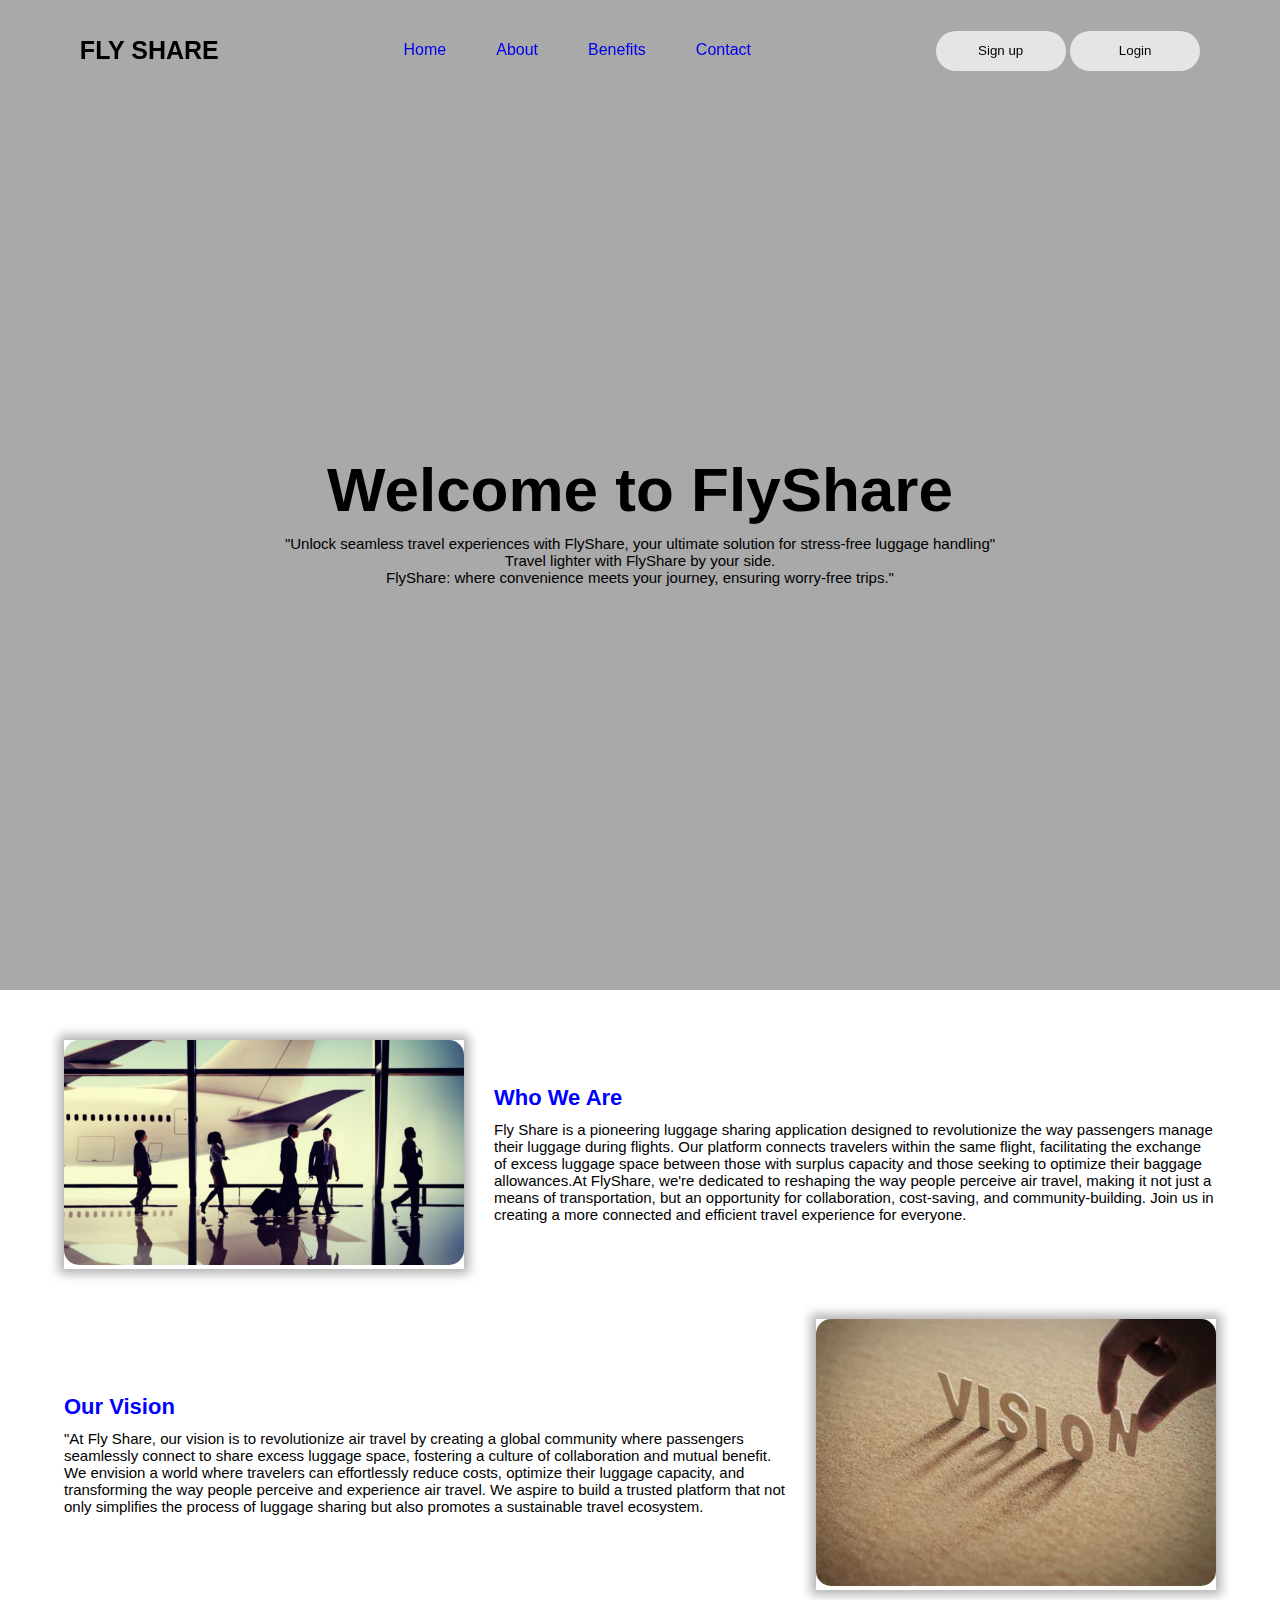
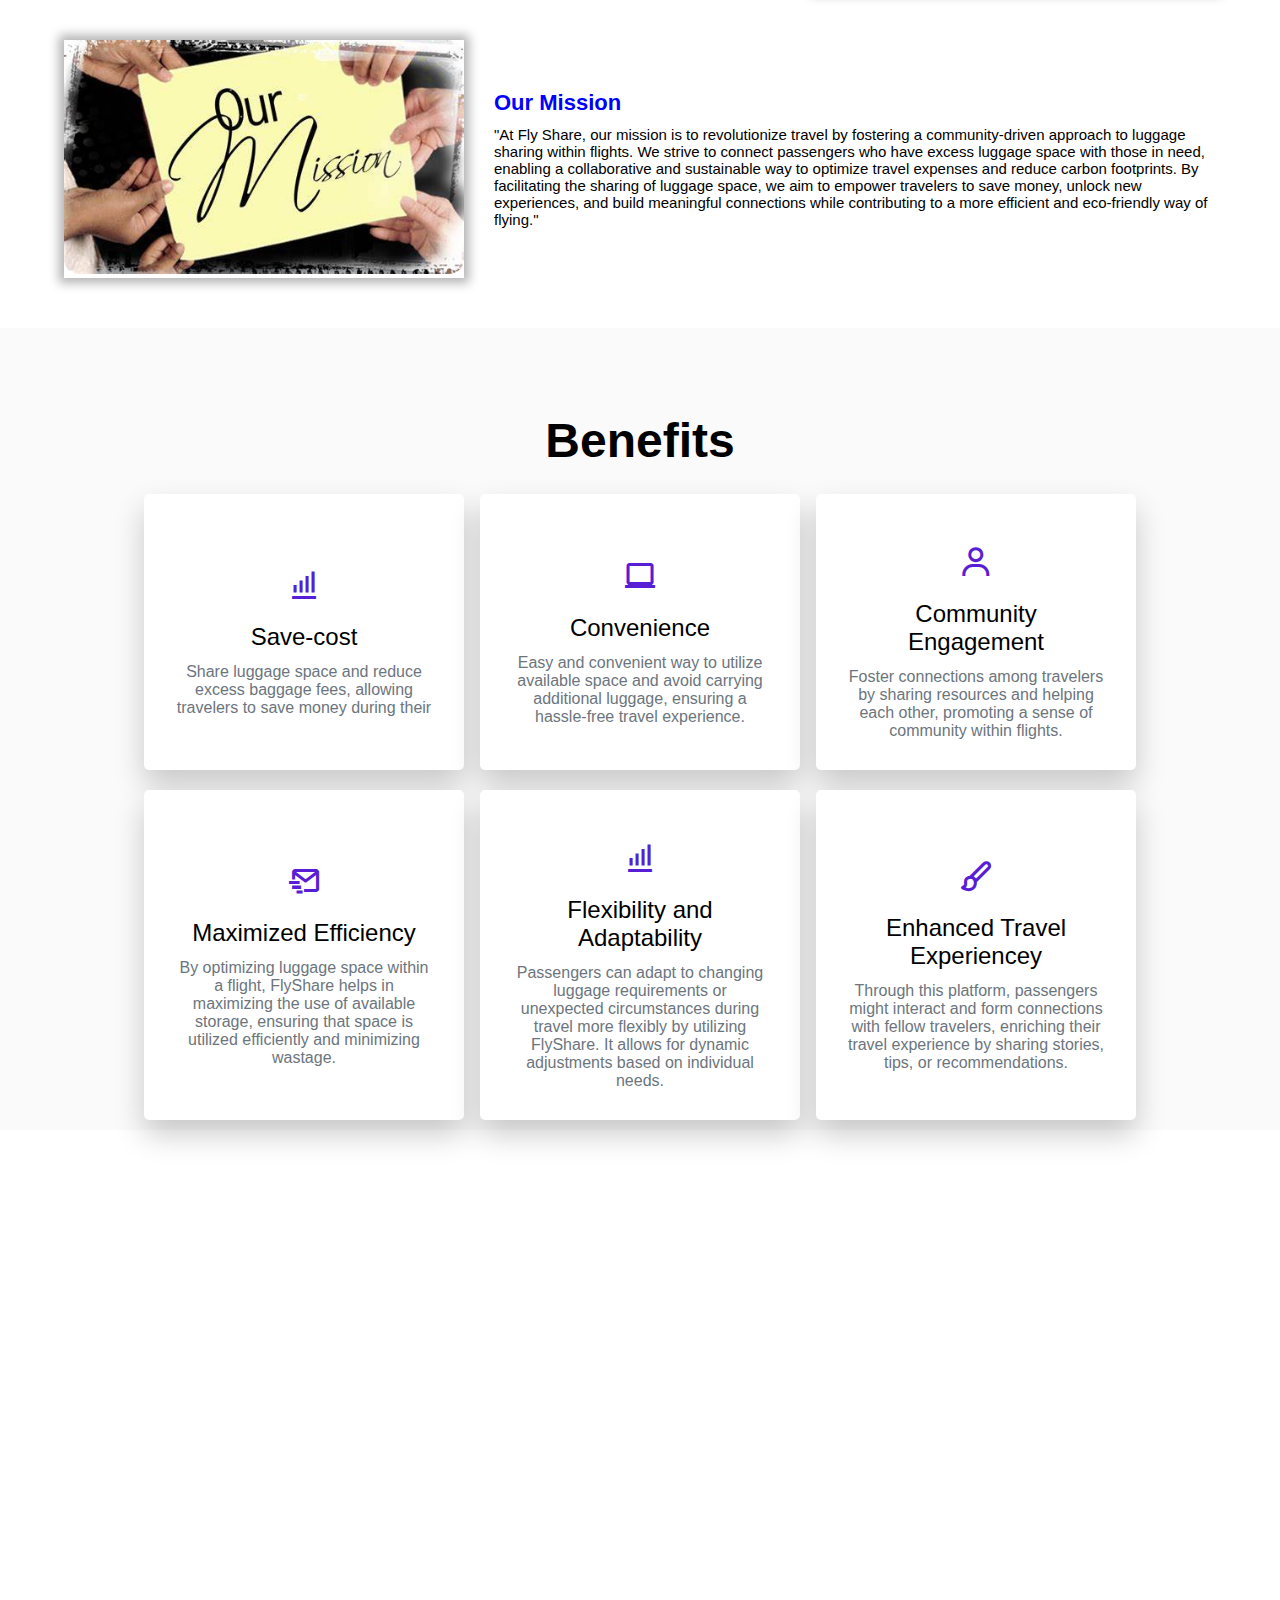
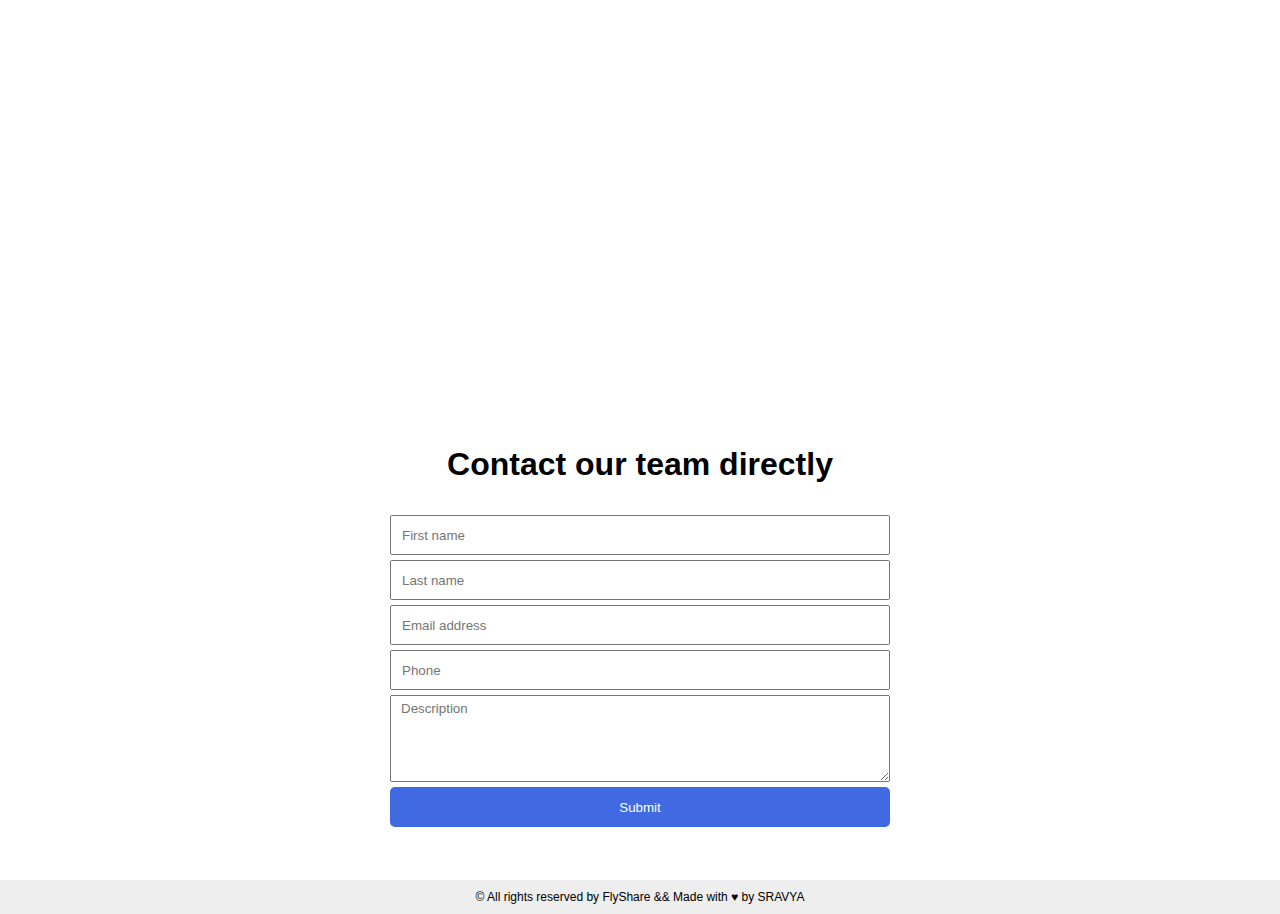
==== index.html @ e92b91eb "second commit" ====
<!DOCTYPE html>
<html lang="en">

<head>
  <meta charset="UTF-8">
  <meta http-equiv="X-UA-Compatible" content="IE=edge">
  <meta name="viewport" content="width=device-width, initial-scale=1.0">
  <link href='https://unpkg.com/boxicons@2.1.4/css/boxicons.min.css' rel='stylesheet'>
  <link rel="stylesheet" href="index.css">
  <title>FlyShare | Login & Registration</title>
</head>

<body>
  <button class="go-top-btn">
    <img src="images/scroll.png" alt="arrow up">
</button>
  <div class="wrapper">
    <nav class="nav">
      <div class="nav-logo">
        <p>FLY SHARE </p>
      </div>
      <div class="nav-menu" id="navMenu">
        <ul>
          <li><a href="#" class="link">Home</a></li>
          <li><a href="#" class="link">About</a></li>
          <li><a href="#" class="link">Benefits</a></li>
          <li><a href="#" class="link">Contact</a></li>
        </ul>
      </div>
      <div class="nav-button">
        <button class="btn white-btn"  onclick="window.location.href='signup.html'">Sign up</button>
        <button class="btn white-btn"  onclick="window.location.href='login.html'">Login</button>
     
      </div>
      <div class="nav-menu-btn">
        <i class="bx bx-menu" onclick="myMenuFunction()"></i>
      </div>
    </nav>
    <div class="text-box">
      <h1>Welcome to FlyShare</h1>
      <p> "Unlock seamless travel experiences with FlyShare, your ultimate solution for stress-free
        luggage
        handling"<br>
        Travel lighter with FlyShare by your side.<br>FlyShare: where convenience meets your journey,
        ensuring worry-free trips."</p>
    </div>
  </div>
  <div class="mvv-container">
    <div class="mvv-block">
      <div class="image">
        <img src="images/share.png" alt="">
      </div>
      <div class="content">
        <h1>Who We Are</h1>
        <p>Fly Share is a pioneering luggage sharing application designed to revolutionize the way
          passengers manage their luggage during flights. Our platform connects travelers within the
          same flight, facilitating the exchange of excess luggage space between those with surplus
          capacity and those seeking to optimize their baggage allowances.At FlyShare, we're dedicated to
          reshaping the
          way people perceive air travel, making it not just a means of transportation, but an opportunity for
          collaboration, cost-saving, and community-building. Join us in creating a more connected and
          efficient travel
          experience for everyone.</p>
      </div>

    </div>
    <div class="mvv-block">
      <div class="image">
        <img src="images/vision.png" alt="">
      </div>
      <div class="content">
        <h1> Our Vision</h1>
        <p>"At Fly Share, our vision is to revolutionize air travel by creating a global community where
          passengers
          seamlessly connect to share excess luggage space, fostering a culture of collaboration and mutual
          benefit.
          We envision a world where travelers can effortlessly reduce costs, optimize their luggage capacity,
          and
          transforming the way people perceive and experience air travel.

          We aspire to build a trusted platform that not only simplifies the process of luggage sharing but
          also
          promotes a sustainable travel ecosystem. </p>
      </div>

    </div>
    <div class="mvv-block">
      <div class="image">
        <img src="images/mission.png" alt="">
      </div>
      <div class="content">
        <h1> Our Mission</h1>
        <p>"At Fly Share, our mission is to revolutionize travel by fostering a community-driven approach to
          luggage
          sharing within flights. We strive to connect passengers who have excess luggage space with those in
          need,
          enabling a collaborative and sustainable way to optimize travel expenses and reduce carbon
          footprints. By
          facilitating the sharing of luggage space, we aim to empower travelers to save money, unlock new
          experiences,
          and build meaningful connections while contributing to a more efficient and eco-friendly way of
          flying."
        </p>
      </div>
    </div>
  </div>

  <div class="wrapper1">


    <h1>Benefits</h1>
    <!-- <p>Bag Buddy promotes a sense of collaboration among travelers,<br> encouraging a more sustainable and efficient use of luggage space </p> -->
    <div class="content-box">
      <div class="card">
        <i class="bx bx-bar-chart-alt bx-md"></i>
        <h2>Save-cost</h2>
        <p>Share luggage space and reduce excess baggage fees, allowing travelers to save money during their
        </p>

      </div>
      <div class="card">
        <i class="bx bx-laptop bx-md"></i>
        <h2> Convenience</h2>
        <p>Easy and convenient way to utilize available space and avoid carrying additional luggage,
          ensuring a hassle-free travel experience.</p>

      </div>
      <div class="card">
        <i class='bx bx-user bx-md'></i>

        <h2>Community Engagement</h2>
        <p>Foster connections among travelers by sharing resources and helping each other, promoting a sense
          of community within flights.</p>

      </div>
      <div class="card">
        <i class="bx bx-mail-send bx-md"></i>
        <h2>Maximized Efficiency</h2>
        <p> By optimizing luggage space within a flight, FlyShare helps in maximizing the use of available
          storage, ensuring that space is utilized efficiently and minimizing wastage.</p>

      </div>
      <div class="card">
        <i class="bx bx-bar-chart-alt bx-md"></i>
        <h2> Flexibility and Adaptability</h2>
        <p> Passengers can adapt to changing luggage requirements or unexpected circumstances during travel
          more flexibly by utilizing FlyShare. It allows for dynamic adjustments based on individual
          needs. </p>

      </div>
      <div class="card">
        <i class="bx bx-paint bx-md"></i>
        <h2>Enhanced Travel Experiencey</h2>
        <p> Through this platform, passengers might interact and form connections with fellow travelers,
          enriching their travel experience by sharing stories, tips, or recommendations.</p>

      </div>
    </div>
  </div>
  <section class="contact-main">
    <!-- <div class="contact-main-text">
      <h1>Our teams are here to help</h1>
      <p>
        Get in touch and let us know how we can help. We’ll help you combine
        the flexibility of the modern web with the control and compliance your
        business needs.
      </p>
      <a href="#contact">Need help?</a>
    </div> -->
  </section>

  <section class="contact-form" id="contact">
    <h1>Contact our team directly</h1>
    <form action="https://formsubmit.co/3c8b0efbdd8eccc2a6cbbbf3edbfd0a6 " method="POST">
      <input type="text" name="fname" placeholder="First name" required />
      <input type="text" name="lname" placeholder="Last name" required />
      <input type="email" name="email" placeholder="Email address" required />
      <input type="text" name="phone" placeholder="Phone" required />

      <textarea name="query" id="" cols="30" rows="5" placeholder="Description"></textarea>

      <button type="submit">Submit</button>
    </form>
  </section>
  <div class="copyright">
    &copy; All rights reserved by FlyShare && Made with &hearts; by SRAVYA
  </div>

  <a href="#" class="to-top">
    <i class="fas fa-chevron-up"></i>
</a>
<script src="index.js"></script>



  <script>

    function myMenuFunction() {
      var i = document.getElementById("navMenu");
      // var j= document.getElementById("navButton");

      if (i.className === "nav-menu" ) {
        i.className += " responsive";
        // j.className += " responsive"
        
      } else {
        i.className = "nav-menu";
        // j.className = " nav-button"; 
      }
    }

  </script>

  <script>

    var a = document.getElementById("loginBtn");
    var b = document.getElementById("registerBtn");
    var x = document.getElementById("login");
    var y = document.getElementById("register");

    function login() {
      x.style.left = "4px";
      y.style.right = "-520px";
      a.className += " white-btn";
      b.className = "btn";
      x.style.opacity = 1;
      y.style.opacity = 0;
    }

    function register() {
      x.style.left = "-510px";
      y.style.right = "5px";
      a.className = "btn";
      b.className += " white-btn";
      x.style.opacity = 0;
      y.style.opacity = 1;
    }

  </script>

</body>

</html>
---- index.css ----
/* POPPINS FONT */
@import url('https://fonts.googleapis.com/css2?family=Poppins:wght@400;500;600;700&display=swap');

*{  
    margin: 0;
    padding: 0;
    box-sizing: border-box;
    font-family: 'Poppins', sans-serif;
}
body{
    background: url(back1.jpg);
    background-size: cover;
    background-repeat: no-repeat;
    background-attachment: fixed;
    /* overflow: hidden; */
}
.wrapper{
    display: flex;
    justify-content: center;
    align-items: center;
    min-height: 110vh;
    background: rgba(39, 39, 39, 0.4);
}
.nav{
    position: fixed;
    top: 0;
    display: flex;
    justify-content: space-around;
    width: 100%;
    height: 100px;
    line-height: 100px;
    /* background: linear-gradient(rgba(39,39,39, 0.6), transparent); */
    z-index: 100;
}
.nav-logo p{
    /* color: white; */
    font-size: 25px;
    font-weight: 600;
}
.nav-menu ul{
    display: flex;
}
.nav-menu ul li{
    list-style-type: none;
}
.nav-menu ul li .link{
    text-decoration: none;
    font-weight: 500;
    /* color: #fff; */
    padding-bottom: 15px;
    margin: 0 25px;
}
.link:hover, .active{
    border-bottom: 2px solid #fff;
}
.nav-button .btn{
    width: 130px;
    height: 40px;
    font-weight: 500;
    background: rgba(255, 255, 255, 0.4);
    border: none;
    border-radius: 30px;
    cursor: pointer;
    transition: .3s ease;
}
.btn:hover{
    background: rgba(255, 255, 255, 0.3);
}
#registerBtn{
    margin-left: 15px;
}
.btn.white-btn{
    background: rgba(255, 255, 255, 0.7);
}
.btn.btn.white-btn:hover{
    background: rgba(255, 255, 255, 0.5);
}
.nav-menu-btn{
    display: none;
}


.text-box{
  width: 90%;
  color : #fff;
  position : absolute;
  top: 60%;
  left: 50%;
  transform: translate(-50%,-50%);
  text-align: center;

}
.text-box h1{
  font-size: 62px;
  color: black;
  font-weight: 600px;
  transition: 0.5s;
}
.text-box h1:hover{
  -webkit-text-stroke: 2px black;
  color: transparent;
}
.text-box p{
  margin: 10px 0 40px;
  font-size: 15px;
  color: black;
}
@media only screen and (max-width: 786px){
    .nav-button{
        display: none;

        position: absolute;
        top: -800px;
        display: flex;
        justify-content: center;
        background: rgba(255, 255, 255, 0.2);
        width: 100%;
        height: 90vh;
        backdrop-filter: blur(20px);
        transition: .3s;
    }
    .nav-button.responsive{
      top: 100px;
  }
    .nav-menu.responsive{
        top: 100px;
    }
    .nav-menu{
        position: absolute;
        top: -800px;
        display: flex;
        justify-content: center;
        background: rgba(255, 255, 255, 0.2);
        width: 100%;
        height: 90vh;
        backdrop-filter: blur(20px);
        transition: .3s;
    }
    .nav-menu ul{
        flex-direction: column;
        text-align: center;
    }
    .nav-menu-btn{
        display: block;
    }
    .nav-menu-btn i{
        font-size: 25px;
        color: #fff;
        padding: 10px;
        background-color: black;
        /* background: rgba(255, 255, 255, 0.2); */
        border-radius: 50%;
        cursor: pointer;
        transition: .3s;
    }
    /* .nav-menu-btn i:hover{
        background: rgba(255, 255, 255, 0.15);
    } */
  
    /* .nav-button-btn{
      display: block;
  }
  .nav-button-btn i{
      font-size: 25px;
      color: #fff;
      padding: 10px;
      background: rgba(255, 255, 255, 0.2);
      border-radius: 50%;
      cursor: pointer;
      transition: .3s;
  } */
  /* .nav-button-btn i:hover{
      background: rgba(255, 255, 255, 0.15);
  } */
}
@media only screen and (max-width: 540px) {
    .wrapper{
        min-height: 100vh;
    }
    .form-box{
        width: 100%;
        height: 500px;
    }
    .register-container, .login-container{
        width: 100%;
        padding: 0 20px;
    }
    .register-container .two-forms{
        flex-direction: column;
        gap: 0;
    }
}
/* ---------------------about section-------------- */

.mvv-container{
  max-width: 90%;
  margin: 50px auto 0;
}
.mvv-container .mvv-block{
  margin-bottom: 50px;
  display: flex;
  flex-direction: row;
  flex-wrap: wrap;

}
.mvv-container .mvv-block .image{
  flex: 0 0 auto;
  width: 400px;
  overflow: hidden;
  box-shadow: 0 0 10px 5px rgba(0, 0, 0, .3);

}
.mvv-container .mvv-block .image img{
  width: 100%;
  border-radius: 15px;
  /* box-shadow: 0 0 10px 5px rgba(0, 0, 0, .3); */
  transition: .3s;
  transform: scale(1);
}
.mvv-container .mvv-block .image:hover img{
  transform: scale(1.05);
}

.mvv-container .mvv-block .content{
  flex: 0 0 auto;
  width: calc(100% - 400px);
  box-sizing: border-box;
  align-self: center;
}

.mvv-container .mvv-block .content h1{

    font-weight: 700;
    font-size: 22px;
    color: blue;
    margin-bottom: 10px;
}
.mvv-container .mvv-block .content p{
  font-size: 15px;
}
@media screen and (min-width: 1024px){
  .mvv-container .mvv-block:nth-child(odd) .image{
    order: 1;
  }
  .mvv-container .mvv-block:nth-child(even) .image{
    order: 2;
  }
  .mvv-container .mvv-block:nth-child(odd) .content{
    order: 2;
    padding-Left: 30px;
  }
  .mvv-container .mvv-block:nth-child(even) .content{
    order: 1;
    padding-right: 30px ;
  }
 
}
@media screen and (max-width: 1024px) {
  .mvv-container .mvv-block {
    flex-direction: column;
    align-items: center;
  }
  .mvv-container .mvv-block .image,
  .mvv-container .mvv-block .content {
    width: 100%;
    margin-bottom: 30px;
  }
  .mvv-container .mvv-block .image {
    order: unset;
  }
  .mvv-container .mvv-block .content {
    padding: 0 20px;
  }
}

@media screen and (max-width: 600px) {
  .mvv-container .mvv-block .image img {
    border-radius: 0;
    /* Remove border-radius for small screens */
  }
  .mvv-container .mvv-block .content h1 {
    font-size: 18px;
  }
  .mvv-container .mvv-block .content p {
    font-size: 14px;
  }
}

/* ---------------benefits-section----------- */

@import url('https://fonts.googleapis.com/css2?family=Poppins:wght@400;500;600;700&display=swap');


* {
    margin: 0;
    padding: 0;
    box-sizing: border-box;
}
body{
    background-position: center;
    min-height:100vh;
    width: 100%;
    /* overflow: hidden; */
    
    
}

.wrapper1 {
    font-family: 'poppins', sans-serif;
    display: flex;
    justify-content: center;
    align-items: center;
    flex-direction: column;
    background-image: url(images/ben.png) ;
    background-size: cover; 
    background-position: center; 
    background-attachment: fixed; 
    background: #fafafa;

}


.wrapper1 h1 {
    font-size: 3em;
    margin: 85px;
}

.content-box {
    display: flex;
    justify-content: space-between;
    flex-wrap: wrap;
    width: 1000px;
    margin-top: -69px;
   
}

.card {
    min-height: 220px;
    width: 320px;
    padding: 30px;
    border-radius: 5px;
    display: flex;
    justify-content: center;
    align-items: center;
    flex-direction: column;
    background: #fff;
    margin: 10px 4px;
    box-shadow: 0px 15px 30px rgba(0, 0, 0, 0.2);
}

.card i {
    margin: 20px;
    color: #581ed6;
}

.card h2 {
    margin-bottom: 12px;
    font-weight: 400;
    text-align: center;
}

.card p {
    color: #6c757d;
    text-align: center;
}

.card:hover i,
.card:hover p {
    color: #fff;
}

.card:hover h2 {
    font-weight: 600;
}

.card:nth-child(1):hover {
    background: linear-gradient(45deg,
            rgba(88, 70, 159, 0.7) 0%,
            rgba(136, 113, 199, 0.7)100%),
        url("bg1.jpg");
    background-size: cover;
}

.card:nth-child(2):hover {
    background: linear-gradient(45deg,
            rgba(88, 70, 159, 0.7) 0%,
            rgba(136, 113, 199, 0.7)100%),
        url('bg2.jpg');
    background-size: cover;
}

.card:nth-child(3):hover {
    background: linear-gradient(45deg,
            rgba(88, 70, 159, 0.7) 0%,
            rgba(136, 113, 199, 0.7)100%),
        url('bg3.jpg');
    background-size: cover;
}

.card:nth-child(4):hover {
    background: linear-gradient(45deg,
            rgba(88, 70, 159, 0.7) 0%,
            rgba(136, 113, 199, 0.7)100%),
        url('bg4.jpg');
    background-size: cover;
}

.card:nth-child(5):hover {
    background: linear-gradient(45deg,
            rgba(88, 70, 159, 0.7) 0%,
            rgba(136, 113, 199, 0.7)100%),
        url('bg5.jpg');
    background-size: cover;
}

.card:nth-child(6):hover {
    background: linear-gradient(45deg,
            rgba(88, 70, 159, 0.7) 0%,
            rgba(136, 113, 199, 0.7)100%),
        url('bg2.jpg');
    background-size: cover;
}

@media(max-width:991px) {
    .wrapper {
        padding: 25px;
    }

    .wrapper h1 {
        font-size: 2.5em;
        font-weight: 600;
    }

    .content-box {
        flex-direction: column;
        width: 100%;
    }

    .card {
        min-width: 300px;
        margin: 10px auto;
    }
}


/* --------------contact section---------- */

*{
  margin:0;
  padding:0;
  box-sizing: border-box;
  font-family: -apple-system, BlinkMacSystemFont, 'Segoe UI', Roboto, Oxygen, Ubuntu, Cantarell, 'Open Sans', 'Helvetica Neue', sans-serif;
  scroll-behavior: smooth;
}

body{
  min-height: 100vh;
}

.copyright{
  text-align: center;
  background-color: #eee;
  padding: 10px;
  font-size: .75rem;
}

.contact-main {
  /* background: url("images/contact.jpg"); */
  color: #fff;
  min-height: 100vh;
}

.contact-main-text{
    position: absolute;
    top:50%;
    left:50%;
    transform: translate(-50%,-50%);
    padding: 1rem;
    min-width: 75%;
    text-align: center;
}


.contact-main-text h1{
    font-size: 4rem;
}

.contact-main-text p{
    font-size: 1.5rem;
    margin: 1rem 0 2rem 0;
}

.contact-main-text a{
    text-decoration: none;
    /* color: #fff; */
    padding: 10px 25px;
    border: 1px solid #fff;
    position: relative;
}

.contact-main-text a::before{
    content: '';
    position: absolute;
    top:0;
    left: 0;
    background-color: rgb(30, 114, 210);
    width: 100%;
    height: 100%;
    z-index: -1;
    transform: scaleX(0);
    transition: .2s ease-in-out;
}

.contact-main-text a:hover::before{
    transform: scaleX(1);
}

@media screen and (max-width: 600px) {
    .contact-main-text{
        width: 90%;
    }

    .contact-main-text h1{
        font-size: 2rem;
    }

    .contact-main-text p{
        font-size: 1rem;
    }
}

.contact-form{
    text-align: center;
    padding: 1rem;
}

.contact-form form{
    max-width: 500px;
    margin:2rem auto;
    display: flex;
    flex-direction: column;
}

.contact-form form input{
    height: 40px;
    padding: 5px 10px;
    outline: none;
    margin-bottom: 5px;
}

.contact-form form textarea{
    padding: 5px 10px;
    outline: none;
}

.contact-form form input:focus, .contact-form form textarea:focus{
    outline: 1px solid royalblue;
}

.contact-form form button{

    background-color: royalblue;
    height: 40px;
    color: #fff;
    border-radius: 5px;
    cursor: pointer;
    border: none;
    margin:5px 0;
    transition: .3s ease-in-out;
}

.contact-form form button:hover{
    background-color: rgb(35, 64, 150);
}
/* 
--------scroll arrow----------- */

.go-top-btn {
  position: fixed;
  bottom: 35px;
  right: 35px;
  border-radius: 50%;
  cursor: pointer;
  height: 50px;
  width: 50px;
  background: #fff;
  border: 3px solid #333;
  display: none;
  justify-content: center;
  align-items: center;
  z-index: 9999;
}

.go-top-btn img {
  width: 50px;
  height: 50px;
}
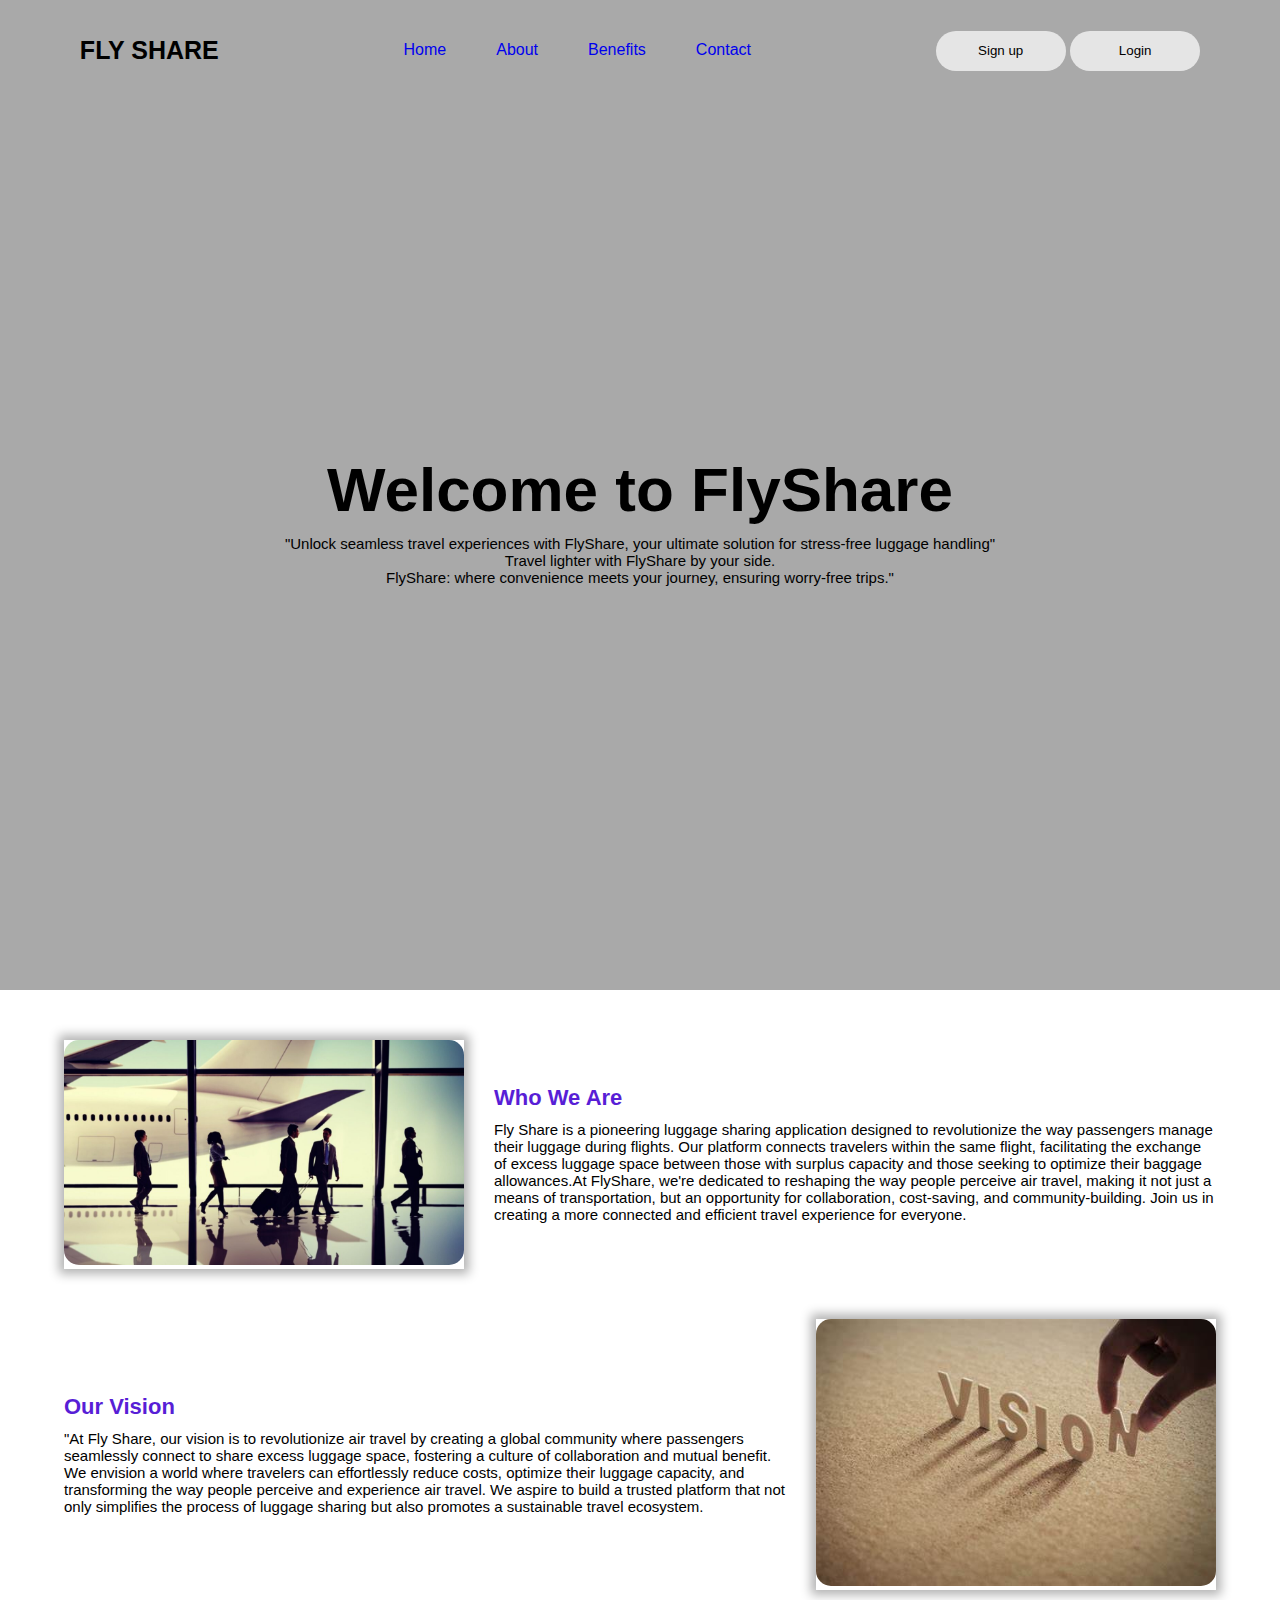
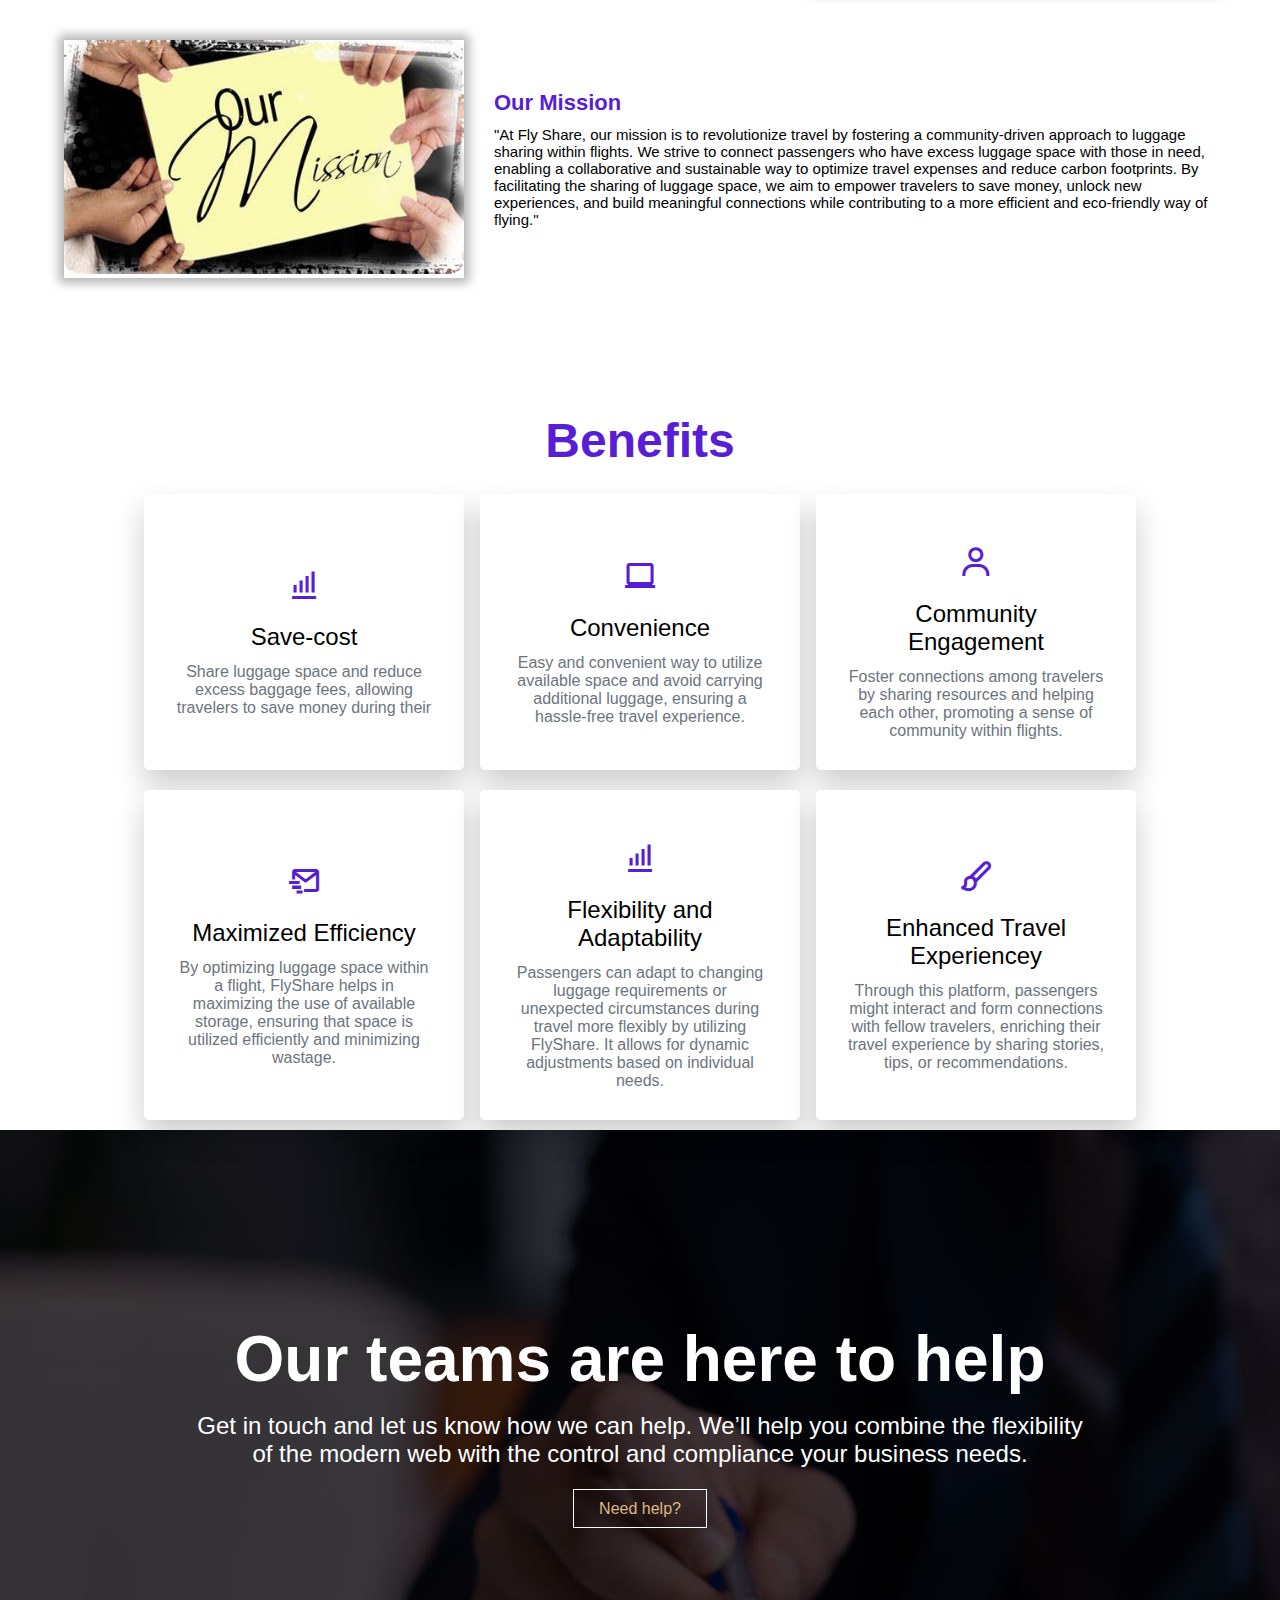
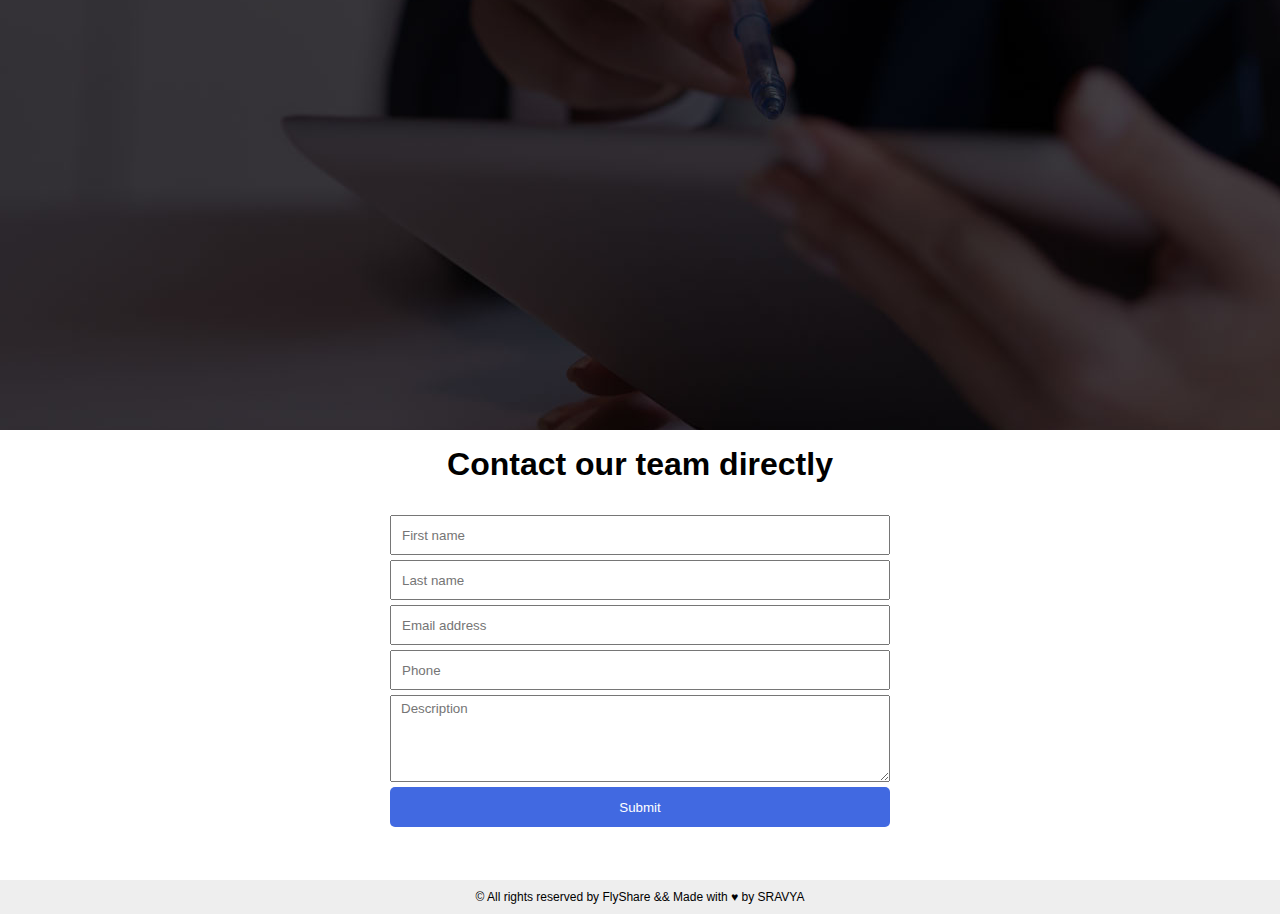
==== commit 2ab6de10: "Add files via upload" ====
--- a/index.html
+++ b/index.html
@@ -1,243 +1,259 @@
-<!DOCTYPE html>
-<html lang="en">
-
-<head>
-  <meta charset="UTF-8">
-  <meta http-equiv="X-UA-Compatible" content="IE=edge">
-  <meta name="viewport" content="width=device-width, initial-scale=1.0">
-  <link href='https://unpkg.com/boxicons@2.1.4/css/boxicons.min.css' rel='stylesheet'>
-  <link rel="stylesheet" href="index.css">
-  <title>FlyShare | Login & Registration</title>
-</head>
-
-<body>
-  <button class="go-top-btn">
-    <img src="images/scroll.png" alt="arrow up">
-</button>
-  <div class="wrapper">
-    <nav class="nav">
-      <div class="nav-logo">
-        <p>FLY SHARE </p>
-      </div>
-      <div class="nav-menu" id="navMenu">
-        <ul>
-          <li><a href="#" class="link">Home</a></li>
-          <li><a href="#" class="link">About</a></li>
-          <li><a href="#" class="link">Benefits</a></li>
-          <li><a href="#" class="link">Contact</a></li>
-        </ul>
-      </div>
-      <div class="nav-button">
-        <button class="btn white-btn"  onclick="window.location.href='signup.html'">Sign up</button>
-        <button class="btn white-btn"  onclick="window.location.href='login.html'">Login</button>
-     
-      </div>
-      <div class="nav-menu-btn">
-        <i class="bx bx-menu" onclick="myMenuFunction()"></i>
-      </div>
-    </nav>
-    <div class="text-box">
-      <h1>Welcome to FlyShare</h1>
-      <p> "Unlock seamless travel experiences with FlyShare, your ultimate solution for stress-free
-        luggage
-        handling"<br>
-        Travel lighter with FlyShare by your side.<br>FlyShare: where convenience meets your journey,
-        ensuring worry-free trips."</p>
-    </div>
-  </div>
-  <div class="mvv-container">
-    <div class="mvv-block">
-      <div class="image">
-        <img src="images/share.png" alt="">
-      </div>
-      <div class="content">
-        <h1>Who We Are</h1>
-        <p>Fly Share is a pioneering luggage sharing application designed to revolutionize the way
-          passengers manage their luggage during flights. Our platform connects travelers within the
-          same flight, facilitating the exchange of excess luggage space between those with surplus
-          capacity and those seeking to optimize their baggage allowances.At FlyShare, we're dedicated to
-          reshaping the
-          way people perceive air travel, making it not just a means of transportation, but an opportunity for
-          collaboration, cost-saving, and community-building. Join us in creating a more connected and
-          efficient travel
-          experience for everyone.</p>
-      </div>
-
-    </div>
-    <div class="mvv-block">
-      <div class="image">
-        <img src="images/vision.png" alt="">
-      </div>
-      <div class="content">
-        <h1> Our Vision</h1>
-        <p>"At Fly Share, our vision is to revolutionize air travel by creating a global community where
-          passengers
-          seamlessly connect to share excess luggage space, fostering a culture of collaboration and mutual
-          benefit.
-          We envision a world where travelers can effortlessly reduce costs, optimize their luggage capacity,
-          and
-          transforming the way people perceive and experience air travel.
-
-          We aspire to build a trusted platform that not only simplifies the process of luggage sharing but
-          also
-          promotes a sustainable travel ecosystem. </p>
-      </div>
-
-    </div>
-    <div class="mvv-block">
-      <div class="image">
-        <img src="images/mission.png" alt="">
-      </div>
-      <div class="content">
-        <h1> Our Mission</h1>
-        <p>"At Fly Share, our mission is to revolutionize travel by fostering a community-driven approach to
-          luggage
-          sharing within flights. We strive to connect passengers who have excess luggage space with those in
-          need,
-          enabling a collaborative and sustainable way to optimize travel expenses and reduce carbon
-          footprints. By
-          facilitating the sharing of luggage space, we aim to empower travelers to save money, unlock new
-          experiences,
-          and build meaningful connections while contributing to a more efficient and eco-friendly way of
-          flying."
-        </p>
-      </div>
-    </div>
-  </div>
-
-  <div class="wrapper1">
-
-
-    <h1>Benefits</h1>
-    <!-- <p>Bag Buddy promotes a sense of collaboration among travelers,<br> encouraging a more sustainable and efficient use of luggage space </p> -->
-    <div class="content-box">
-      <div class="card">
-        <i class="bx bx-bar-chart-alt bx-md"></i>
-        <h2>Save-cost</h2>
-        <p>Share luggage space and reduce excess baggage fees, allowing travelers to save money during their
-        </p>
-
-      </div>
-      <div class="card">
-        <i class="bx bx-laptop bx-md"></i>
-        <h2> Convenience</h2>
-        <p>Easy and convenient way to utilize available space and avoid carrying additional luggage,
-          ensuring a hassle-free travel experience.</p>
-
-      </div>
-      <div class="card">
-        <i class='bx bx-user bx-md'></i>
-
-        <h2>Community Engagement</h2>
-        <p>Foster connections among travelers by sharing resources and helping each other, promoting a sense
-          of community within flights.</p>
-
-      </div>
-      <div class="card">
-        <i class="bx bx-mail-send bx-md"></i>
-        <h2>Maximized Efficiency</h2>
-        <p> By optimizing luggage space within a flight, FlyShare helps in maximizing the use of available
-          storage, ensuring that space is utilized efficiently and minimizing wastage.</p>
-
-      </div>
-      <div class="card">
-        <i class="bx bx-bar-chart-alt bx-md"></i>
-        <h2> Flexibility and Adaptability</h2>
-        <p> Passengers can adapt to changing luggage requirements or unexpected circumstances during travel
-          more flexibly by utilizing FlyShare. It allows for dynamic adjustments based on individual
-          needs. </p>
-
-      </div>
-      <div class="card">
-        <i class="bx bx-paint bx-md"></i>
-        <h2>Enhanced Travel Experiencey</h2>
-        <p> Through this platform, passengers might interact and form connections with fellow travelers,
-          enriching their travel experience by sharing stories, tips, or recommendations.</p>
-
-      </div>
-    </div>
-  </div>
-  <section class="contact-main">
-    <!-- <div class="contact-main-text">
-      <h1>Our teams are here to help</h1>
-      <p>
-        Get in touch and let us know how we can help. We’ll help you combine
-        the flexibility of the modern web with the control and compliance your
-        business needs.
-      </p>
-      <a href="#contact">Need help?</a>
-    </div> -->
-  </section>
-
-  <section class="contact-form" id="contact">
-    <h1>Contact our team directly</h1>
-    <form action="https://formsubmit.co/3c8b0efbdd8eccc2a6cbbbf3edbfd0a6 " method="POST">
-      <input type="text" name="fname" placeholder="First name" required />
-      <input type="text" name="lname" placeholder="Last name" required />
-      <input type="email" name="email" placeholder="Email address" required />
-      <input type="text" name="phone" placeholder="Phone" required />
-
-      <textarea name="query" id="" cols="30" rows="5" placeholder="Description"></textarea>
-
-      <button type="submit">Submit</button>
-    </form>
-  </section>
-  <div class="copyright">
-    &copy; All rights reserved by FlyShare && Made with &hearts; by SRAVYA
-  </div>
-
-  <a href="#" class="to-top">
-    <i class="fas fa-chevron-up"></i>
-</a>
-<script src="index.js"></script>
-
-
-
-  <script>
-
-    function myMenuFunction() {
-      var i = document.getElementById("navMenu");
-      // var j= document.getElementById("navButton");
-
-      if (i.className === "nav-menu" ) {
-        i.className += " responsive";
-        // j.className += " responsive"
-        
-      } else {
-        i.className = "nav-menu";
-        // j.className = " nav-button"; 
-      }
-    }
-
-  </script>
-
-  <script>
-
-    var a = document.getElementById("loginBtn");
-    var b = document.getElementById("registerBtn");
-    var x = document.getElementById("login");
-    var y = document.getElementById("register");
-
-    function login() {
-      x.style.left = "4px";
-      y.style.right = "-520px";
-      a.className += " white-btn";
-      b.className = "btn";
-      x.style.opacity = 1;
-      y.style.opacity = 0;
-    }
-
-    function register() {
-      x.style.left = "-510px";
-      y.style.right = "5px";
-      a.className = "btn";
-      b.className += " white-btn";
-      x.style.opacity = 0;
-      y.style.opacity = 1;
-    }
-
-  </script>
-
-</body>
-
+<!DOCTYPE html>
+<html lang="en">
+
+<head>
+  <meta charset="UTF-8">
+  <meta http-equiv="X-UA-Compatible" content="IE=edge">
+  <meta name="viewport" content="width=device-width, initial-scale=1.0">
+  <link href='https://unpkg.com/boxicons@2.1.4/css/boxicons.min.css' rel='stylesheet'>
+  <link rel="stylesheet" href="index.css">
+
+  <title>FlyShare | Login & Registration</title>
+</head>
+
+<body>
+  <button class="go-top-btn">
+    <img src="images/scroll.png" alt="arrow up">
+  </button>
+  <div class="wrapper">
+    <nav class="nav">
+      <div class="nav-logo">
+        <p>FLY SHARE </p>
+      </div>
+      <div class="nav-menu" id="navMenu">
+        <ul>
+          <li><a href="#" class="link">Home</a></li>
+          <li><a href="#about" class="link">About</a></li>
+          <li><a href="#benefits" class="link">Benefits</a></li>
+          <li><a href="#contact1" class="link">Contact</a></li>
+          <!-- <li><a href="signup.html" class="link">Signup</a></li>
+          <li><a href="login.html" class="link">Login</a></li> -->
+        </ul>
+      </div>
+
+      <div class="nav-button" id="navButton">
+        <button class="btn white-btn" onclick="window.location.href='signup.html'">Sign up</button>
+        <button class="btn white-btn" onclick="window.location.href='login.html'">Login</button>
+
+      </div>
+      <div class="nav-button-btn1">
+        <i class="fa-solid fa-user" onclick="myUserFunction()()"></i>
+      </div>
+      <div class="nav-menu-btn">
+        <i class="bx bx-menu" onclick="myMenuFunction()"></i>
+      </div>
+    </nav>
+    <div class="text-box">
+      <h1>Welcome to FlyShare</h1>
+      <p> "Unlock seamless travel experiences with FlyShare, your ultimate solution for stress-free
+        luggage
+        handling"<br>
+        Travel lighter with FlyShare by your side.<br>FlyShare: where convenience meets your journey,
+        ensuring worry-free trips."</p>
+    </div>
+  </div>
+  <div class="mvv-container" id="about">
+    <!-- <h1> ABOUT US</h1> -->
+    <div class="mvv-block">
+      <div class="image">
+        <img src="images/share.png" alt="">
+      </div>
+      <div class="content">
+        <h1>Who We Are</h1>
+        <p>Fly Share is a pioneering luggage sharing application designed to revolutionize the way
+          passengers manage their luggage during flights. Our platform connects travelers within the
+          same flight, facilitating the exchange of excess luggage space between those with surplus
+          capacity and those seeking to optimize their baggage allowances.At FlyShare, we're dedicated to
+          reshaping the
+          way people perceive air travel, making it not just a means of transportation, but an opportunity for
+          collaboration, cost-saving, and community-building. Join us in creating a more connected and
+          efficient travel
+          experience for everyone.</p>
+      </div>
+
+    </div>
+    <div class="mvv-block">
+      <div class="image">
+        <img src="images/vision.png" alt="">
+      </div>
+      <div class="content">
+        <h1> Our Vision</h1>
+        <p>"At Fly Share, our vision is to revolutionize air travel by creating a global community where
+          passengers
+          seamlessly connect to share excess luggage space, fostering a culture of collaboration and mutual
+          benefit.
+          We envision a world where travelers can effortlessly reduce costs, optimize their luggage capacity,
+          and
+          transforming the way people perceive and experience air travel.
+
+          We aspire to build a trusted platform that not only simplifies the process of luggage sharing but
+          also
+          promotes a sustainable travel ecosystem. </p>
+      </div>
+
+    </div>
+    <div class="mvv-block">
+      <div class="image">
+        <img src="images/mission.png" alt="">
+      </div>
+      <div class="content">
+        <h1> Our Mission</h1>
+        <p>"At Fly Share, our mission is to revolutionize travel by fostering a community-driven approach to
+          luggage
+          sharing within flights. We strive to connect passengers who have excess luggage space with those in
+          need,
+          enabling a collaborative and sustainable way to optimize travel expenses and reduce carbon
+          footprints. By
+          facilitating the sharing of luggage space, we aim to empower travelers to save money, unlock new
+          experiences,
+          and build meaningful connections while contributing to a more efficient and eco-friendly way of
+          flying."
+        </p>
+      </div>
+    </div>
+  </div>
+
+  <div class="wrapper1" id="benefits">
+    <h1>Benefits</h1>
+    <!-- <p>Bag Buddy promotes a sense of collaboration among travelers,<br> encouraging a more sustainable and efficient use of luggage space </p> -->
+    <div class="content-box">
+      <div class="card">
+        <i class="bx bx-bar-chart-alt bx-md"></i>
+        <h2>Save-cost</h2>
+        <p>Share luggage space and reduce excess baggage fees, allowing travelers to save money during their
+        </p>
+
+      </div>
+      <div class="card">
+        <i class="bx bx-laptop bx-md"></i>
+        <h2> Convenience</h2>
+        <p>Easy and convenient way to utilize available space and avoid carrying additional luggage,
+          ensuring a hassle-free travel experience.</p>
+
+      </div>
+      <div class="card">
+        <i class='bx bx-user bx-md'></i>
+
+        <h2>Community Engagement</h2>
+        <p>Foster connections among travelers by sharing resources and helping each other, promoting a sense
+          of community within flights.</p>
+
+      </div>
+      <div class="card">
+        <i class="bx bx-mail-send bx-md"></i>
+        <h2>Maximized Efficiency</h2>
+        <p> By optimizing luggage space within a flight, FlyShare helps in maximizing the use of available
+          storage, ensuring that space is utilized efficiently and minimizing wastage.</p>
+
+      </div>
+      <div class="card">
+        <i class="bx bx-bar-chart-alt bx-md"></i>
+        <h2> Flexibility and Adaptability</h2>
+        <p> Passengers can adapt to changing luggage requirements or unexpected circumstances during travel
+          more flexibly by utilizing FlyShare. It allows for dynamic adjustments based on individual
+          needs. </p>
+
+      </div>
+      <div class="card">
+        <i class="bx bx-paint bx-md"></i>
+        <h2>Enhanced Travel Experiencey</h2>
+        <p> Through this platform, passengers might interact and form connections with fellow travelers,
+          enriching their travel experience by sharing stories, tips, or recommendations.</p>
+
+      </div>
+    </div>
+  </div>
+  <div class="contact-main" id="contact1">
+    <div class="contact-main-text">
+      <h1>Our teams are here to help</h1>
+      <p>
+        Get in touch and let us know how we can help. We’ll help you combine
+        the flexibility of the modern web with the control and compliance your
+        business needs.
+      </p>
+          <a href="#contact">Need help?</a>
+    </div>
+
+  </div>
+
+  <div class="contact-form" id="contact">
+    <h1>Contact our team directly</h1>
+    <form>
+      <!-- <form action="https://formsubmit.co/3c8b0efbdd8eccc2a6cbbbf3edbfd0a6 " method="POST"> -->
+      <input type="text" name="fname" placeholder="First name" required />
+      <input type="text" name="lname" placeholder="Last name" required />
+      <input type="email" name="email" placeholder="Email address" required />
+      <input type="text" name="phone" placeholder="Phone" required />
+
+      <textarea name="query" id="" cols="30" rows="5" placeholder="Description"></textarea>
+
+      <button type="submit">Submit</button>
+    </form>
+  </div>
+  <div class="copyright">
+    &copy; All rights reserved by FlyShare && Made with &hearts; by SRAVYA
+  </div>
+  <!-- </div> -->
+
+
+  <a href="#" class="to-top">
+    <i class="fas fa-chevron-up"></i>
+  </a>
+  <script src="index.js"></script>
+
+  <script>
+    function myUserFunction() {
+      var navButton = document.getElementById("navButton");
+
+      navButton.classList.toggle("responsive");
+    }
+  </script>
+
+  <script>
+
+    function myMenuFunction() {
+      var i = document.getElementById("navMenu");
+
+      if (i.className === "nav-menu") {
+        i.className += " responsive";
+
+
+      } else {
+        i.className = "nav-menu";
+
+      }
+    }
+
+  </script>
+
+  <script>
+
+    var a = document.getElementById("loginBtn");
+    var b = document.getElementById("registerBtn");
+    var x = document.getElementById("login");
+    var y = document.getElementById("register");
+
+    function login() {
+      x.style.left = "4px";
+      y.style.right = "-520px";
+      a.className += " white-btn";
+      b.className = "btn";
+      x.style.opacity = 1;
+      y.style.opacity = 0;
+    }
+
+    function register() {
+      x.style.left = "-510px";
+      y.style.right = "5px";
+      a.className = "btn";
+      b.className += " white-btn";
+      x.style.opacity = 0;
+      y.style.opacity = 1;
+    }
+
+  </script>
+
+
+</body>
+
 </html>--- a/index.css
+++ b/index.css
@@ -1,598 +1,689 @@
-/* POPPINS FONT */
-@import url('https://fonts.googleapis.com/css2?family=Poppins:wght@400;500;600;700&display=swap');
-
-*{  
-    margin: 0;
-    padding: 0;
-    box-sizing: border-box;
-    font-family: 'Poppins', sans-serif;
-}
-body{
-    background: url(back1.jpg);
-    background-size: cover;
-    background-repeat: no-repeat;
-    background-attachment: fixed;
-    /* overflow: hidden; */
-}
-.wrapper{
-    display: flex;
-    justify-content: center;
-    align-items: center;
-    min-height: 110vh;
-    background: rgba(39, 39, 39, 0.4);
-}
-.nav{
-    position: fixed;
-    top: 0;
-    display: flex;
-    justify-content: space-around;
-    width: 100%;
-    height: 100px;
-    line-height: 100px;
-    /* background: linear-gradient(rgba(39,39,39, 0.6), transparent); */
-    z-index: 100;
-}
-.nav-logo p{
-    /* color: white; */
-    font-size: 25px;
-    font-weight: 600;
-}
-.nav-menu ul{
-    display: flex;
-}
-.nav-menu ul li{
-    list-style-type: none;
-}
-.nav-menu ul li .link{
-    text-decoration: none;
-    font-weight: 500;
-    /* color: #fff; */
-    padding-bottom: 15px;
-    margin: 0 25px;
-}
-.link:hover, .active{
-    border-bottom: 2px solid #fff;
-}
-.nav-button .btn{
-    width: 130px;
-    height: 40px;
-    font-weight: 500;
-    background: rgba(255, 255, 255, 0.4);
-    border: none;
-    border-radius: 30px;
-    cursor: pointer;
-    transition: .3s ease;
-}
-.btn:hover{
-    background: rgba(255, 255, 255, 0.3);
-}
-#registerBtn{
-    margin-left: 15px;
-}
-.btn.white-btn{
-    background: rgba(255, 255, 255, 0.7);
-}
-.btn.btn.white-btn:hover{
-    background: rgba(255, 255, 255, 0.5);
-}
-.nav-menu-btn{
-    display: none;
-}
-
-
-.text-box{
-  width: 90%;
-  color : #fff;
-  position : absolute;
-  top: 60%;
-  left: 50%;
-  transform: translate(-50%,-50%);
-  text-align: center;
-
-}
-.text-box h1{
-  font-size: 62px;
-  color: black;
-  font-weight: 600px;
-  transition: 0.5s;
-}
-.text-box h1:hover{
-  -webkit-text-stroke: 2px black;
-  color: transparent;
-}
-.text-box p{
-  margin: 10px 0 40px;
-  font-size: 15px;
-  color: black;
-}
-@media only screen and (max-width: 786px){
-    .nav-button{
-        display: none;
-
-        position: absolute;
-        top: -800px;
-        display: flex;
-        justify-content: center;
-        background: rgba(255, 255, 255, 0.2);
-        width: 100%;
-        height: 90vh;
-        backdrop-filter: blur(20px);
-        transition: .3s;
-    }
-    .nav-button.responsive{
-      top: 100px;
-  }
-    .nav-menu.responsive{
-        top: 100px;
-    }
-    .nav-menu{
-        position: absolute;
-        top: -800px;
-        display: flex;
-        justify-content: center;
-        background: rgba(255, 255, 255, 0.2);
-        width: 100%;
-        height: 90vh;
-        backdrop-filter: blur(20px);
-        transition: .3s;
-    }
-    .nav-menu ul{
-        flex-direction: column;
-        text-align: center;
-    }
-    .nav-menu-btn{
-        display: block;
-    }
-    .nav-menu-btn i{
-        font-size: 25px;
-        color: #fff;
-        padding: 10px;
-        background-color: black;
-        /* background: rgba(255, 255, 255, 0.2); */
-        border-radius: 50%;
-        cursor: pointer;
-        transition: .3s;
-    }
-    /* .nav-menu-btn i:hover{
-        background: rgba(255, 255, 255, 0.15);
-    } */
-  
-    /* .nav-button-btn{
-      display: block;
-  }
-  .nav-button-btn i{
-      font-size: 25px;
-      color: #fff;
-      padding: 10px;
-      background: rgba(255, 255, 255, 0.2);
-      border-radius: 50%;
-      cursor: pointer;
-      transition: .3s;
-  } */
-  /* .nav-button-btn i:hover{
-      background: rgba(255, 255, 255, 0.15);
-  } */
-}
-@media only screen and (max-width: 540px) {
-    .wrapper{
-        min-height: 100vh;
-    }
-    .form-box{
-        width: 100%;
-        height: 500px;
-    }
-    .register-container, .login-container{
-        width: 100%;
-        padding: 0 20px;
-    }
-    .register-container .two-forms{
-        flex-direction: column;
-        gap: 0;
-    }
-}
-/* ---------------------about section-------------- */
-
-.mvv-container{
-  max-width: 90%;
-  margin: 50px auto 0;
-}
-.mvv-container .mvv-block{
-  margin-bottom: 50px;
-  display: flex;
-  flex-direction: row;
-  flex-wrap: wrap;
-
-}
-.mvv-container .mvv-block .image{
-  flex: 0 0 auto;
-  width: 400px;
-  overflow: hidden;
-  box-shadow: 0 0 10px 5px rgba(0, 0, 0, .3);
-
-}
-.mvv-container .mvv-block .image img{
-  width: 100%;
-  border-radius: 15px;
-  /* box-shadow: 0 0 10px 5px rgba(0, 0, 0, .3); */
-  transition: .3s;
-  transform: scale(1);
-}
-.mvv-container .mvv-block .image:hover img{
-  transform: scale(1.05);
-}
-
-.mvv-container .mvv-block .content{
-  flex: 0 0 auto;
-  width: calc(100% - 400px);
-  box-sizing: border-box;
-  align-self: center;
-}
-
-.mvv-container .mvv-block .content h1{
-
-    font-weight: 700;
-    font-size: 22px;
-    color: blue;
-    margin-bottom: 10px;
-}
-.mvv-container .mvv-block .content p{
-  font-size: 15px;
-}
-@media screen and (min-width: 1024px){
-  .mvv-container .mvv-block:nth-child(odd) .image{
-    order: 1;
-  }
-  .mvv-container .mvv-block:nth-child(even) .image{
-    order: 2;
-  }
-  .mvv-container .mvv-block:nth-child(odd) .content{
-    order: 2;
-    padding-Left: 30px;
-  }
-  .mvv-container .mvv-block:nth-child(even) .content{
-    order: 1;
-    padding-right: 30px ;
-  }
- 
-}
-@media screen and (max-width: 1024px) {
-  .mvv-container .mvv-block {
-    flex-direction: column;
-    align-items: center;
-  }
-  .mvv-container .mvv-block .image,
-  .mvv-container .mvv-block .content {
-    width: 100%;
-    margin-bottom: 30px;
-  }
-  .mvv-container .mvv-block .image {
-    order: unset;
-  }
-  .mvv-container .mvv-block .content {
-    padding: 0 20px;
-  }
-}
-
-@media screen and (max-width: 600px) {
-  .mvv-container .mvv-block .image img {
-    border-radius: 0;
-    /* Remove border-radius for small screens */
-  }
-  .mvv-container .mvv-block .content h1 {
-    font-size: 18px;
-  }
-  .mvv-container .mvv-block .content p {
-    font-size: 14px;
-  }
-}
-
-/* ---------------benefits-section----------- */
-
-@import url('https://fonts.googleapis.com/css2?family=Poppins:wght@400;500;600;700&display=swap');
-
-
-* {
-    margin: 0;
-    padding: 0;
-    box-sizing: border-box;
-}
-body{
-    background-position: center;
-    min-height:100vh;
-    width: 100%;
-    /* overflow: hidden; */
-    
-    
-}
-
-.wrapper1 {
-    font-family: 'poppins', sans-serif;
-    display: flex;
-    justify-content: center;
-    align-items: center;
-    flex-direction: column;
-    background-image: url(images/ben.png) ;
-    background-size: cover; 
-    background-position: center; 
-    background-attachment: fixed; 
-    background: #fafafa;
-
-}
-
-
-.wrapper1 h1 {
-    font-size: 3em;
-    margin: 85px;
-}
-
-.content-box {
-    display: flex;
-    justify-content: space-between;
-    flex-wrap: wrap;
-    width: 1000px;
-    margin-top: -69px;
-   
-}
-
-.card {
-    min-height: 220px;
-    width: 320px;
-    padding: 30px;
-    border-radius: 5px;
-    display: flex;
-    justify-content: center;
-    align-items: center;
-    flex-direction: column;
-    background: #fff;
-    margin: 10px 4px;
-    box-shadow: 0px 15px 30px rgba(0, 0, 0, 0.2);
-}
-
-.card i {
-    margin: 20px;
-    color: #581ed6;
-}
-
-.card h2 {
-    margin-bottom: 12px;
-    font-weight: 400;
-    text-align: center;
-}
-
-.card p {
-    color: #6c757d;
-    text-align: center;
-}
-
-.card:hover i,
-.card:hover p {
-    color: #fff;
-}
-
-.card:hover h2 {
-    font-weight: 600;
-}
-
-.card:nth-child(1):hover {
-    background: linear-gradient(45deg,
-            rgba(88, 70, 159, 0.7) 0%,
-            rgba(136, 113, 199, 0.7)100%),
-        url("bg1.jpg");
-    background-size: cover;
-}
-
-.card:nth-child(2):hover {
-    background: linear-gradient(45deg,
-            rgba(88, 70, 159, 0.7) 0%,
-            rgba(136, 113, 199, 0.7)100%),
-        url('bg2.jpg');
-    background-size: cover;
-}
-
-.card:nth-child(3):hover {
-    background: linear-gradient(45deg,
-            rgba(88, 70, 159, 0.7) 0%,
-            rgba(136, 113, 199, 0.7)100%),
-        url('bg3.jpg');
-    background-size: cover;
-}
-
-.card:nth-child(4):hover {
-    background: linear-gradient(45deg,
-            rgba(88, 70, 159, 0.7) 0%,
-            rgba(136, 113, 199, 0.7)100%),
-        url('bg4.jpg');
-    background-size: cover;
-}
-
-.card:nth-child(5):hover {
-    background: linear-gradient(45deg,
-            rgba(88, 70, 159, 0.7) 0%,
-            rgba(136, 113, 199, 0.7)100%),
-        url('bg5.jpg');
-    background-size: cover;
-}
-
-.card:nth-child(6):hover {
-    background: linear-gradient(45deg,
-            rgba(88, 70, 159, 0.7) 0%,
-            rgba(136, 113, 199, 0.7)100%),
-        url('bg2.jpg');
-    background-size: cover;
-}
-
-@media(max-width:991px) {
-    .wrapper {
-        padding: 25px;
-    }
-
-    .wrapper h1 {
-        font-size: 2.5em;
-        font-weight: 600;
-    }
-
-    .content-box {
-        flex-direction: column;
-        width: 100%;
-    }
-
-    .card {
-        min-width: 300px;
-        margin: 10px auto;
-    }
-}
-
-
-/* --------------contact section---------- */
-
-*{
-  margin:0;
-  padding:0;
-  box-sizing: border-box;
-  font-family: -apple-system, BlinkMacSystemFont, 'Segoe UI', Roboto, Oxygen, Ubuntu, Cantarell, 'Open Sans', 'Helvetica Neue', sans-serif;
-  scroll-behavior: smooth;
-}
-
-body{
-  min-height: 100vh;
-}
-
-.copyright{
-  text-align: center;
-  background-color: #eee;
-  padding: 10px;
-  font-size: .75rem;
-}
-
-.contact-main {
-  /* background: url("images/contact.jpg"); */
-  color: #fff;
-  min-height: 100vh;
-}
-
-.contact-main-text{
-    position: absolute;
-    top:50%;
-    left:50%;
-    transform: translate(-50%,-50%);
-    padding: 1rem;
-    min-width: 75%;
-    text-align: center;
-}
-
-
-.contact-main-text h1{
-    font-size: 4rem;
-}
-
-.contact-main-text p{
-    font-size: 1.5rem;
-    margin: 1rem 0 2rem 0;
-}
-
-.contact-main-text a{
-    text-decoration: none;
-    /* color: #fff; */
-    padding: 10px 25px;
-    border: 1px solid #fff;
-    position: relative;
-}
-
-.contact-main-text a::before{
-    content: '';
-    position: absolute;
-    top:0;
-    left: 0;
-    background-color: rgb(30, 114, 210);
-    width: 100%;
-    height: 100%;
-    z-index: -1;
-    transform: scaleX(0);
-    transition: .2s ease-in-out;
-}
-
-.contact-main-text a:hover::before{
-    transform: scaleX(1);
-}
-
-@media screen and (max-width: 600px) {
-    .contact-main-text{
-        width: 90%;
-    }
-
-    .contact-main-text h1{
-        font-size: 2rem;
-    }
-
-    .contact-main-text p{
-        font-size: 1rem;
-    }
-}
-
-.contact-form{
-    text-align: center;
-    padding: 1rem;
-}
-
-.contact-form form{
-    max-width: 500px;
-    margin:2rem auto;
-    display: flex;
-    flex-direction: column;
-}
-
-.contact-form form input{
-    height: 40px;
-    padding: 5px 10px;
-    outline: none;
-    margin-bottom: 5px;
-}
-
-.contact-form form textarea{
-    padding: 5px 10px;
-    outline: none;
-}
-
-.contact-form form input:focus, .contact-form form textarea:focus{
-    outline: 1px solid royalblue;
-}
-
-.contact-form form button{
-
-    background-color: royalblue;
-    height: 40px;
-    color: #fff;
-    border-radius: 5px;
-    cursor: pointer;
-    border: none;
-    margin:5px 0;
-    transition: .3s ease-in-out;
-}
-
-.contact-form form button:hover{
-    background-color: rgb(35, 64, 150);
-}
-/* 
---------scroll arrow----------- */
-
-.go-top-btn {
-  position: fixed;
-  bottom: 35px;
-  right: 35px;
-  border-radius: 50%;
-  cursor: pointer;
-  height: 50px;
-  width: 50px;
-  background: #fff;
-  border: 3px solid #333;
-  display: none;
-  justify-content: center;
-  align-items: center;
-  z-index: 9999;
-}
-
-.go-top-btn img {
-  width: 50px;
-  height: 50px;
-}
-
+/* POPPINS FONT */
+@import url('https://fonts.googleapis.com/css2?family=Poppins:wght@400;500;600;700&display=swap');
+
+* {
+    margin: 0;
+    padding: 0;
+    box-sizing: border-box;
+    font-family: 'Poppins', sans-serif;
+}
+
+body {
+    background: url(back1.jpg);
+    background-size: cover;
+    background-repeat: no-repeat;
+    background-attachment: fixed;
+    /* overflow: hidden; */
+}
+
+.wrapper {
+    display: flex;
+    justify-content: center;
+    align-items: center;
+    min-height: 110vh;
+    background: rgba(39, 39, 39, 0.4);
+}
+
+.nav {
+    position: absolute;
+    top: 0;
+    display: flex;
+    justify-content: space-around;
+    width: 100%;
+    height: 100px;
+    line-height: 100px;
+    /* background: linear-gradient(rgba(39,39,39, 0.6), transparent); */
+    z-index: 100;
+    /* margin-top: -700px; */
+}
+
+
+.nav-logo p {
+    /* color: white; */
+    font-size: 25px;
+    font-weight: 600;
+}
+
+
+/* Media query for responsiveness */
+@media screen and (max-width: 786px) {
+    .nav-logo p {
+        font-size: 20px;
+    }
+}
+
+
+
+.nav-menu ul {
+    display: flex;
+}
+
+.nav-menu ul li {
+    list-style-type: none;
+}
+
+.nav-menu ul li .link {
+    text-decoration: none;
+    font-weight: 500;
+    /* color: #fff; */
+    padding-bottom: 15px;
+    margin: 0 25px;
+}
+
+.link:hover,
+.active {
+    border-bottom: 2px solid #fff;
+}
+
+.nav-button .btn {
+    width: 130px;
+    height: 40px;
+    font-weight: 500;
+    background: rgba(255, 255, 255, 0.4);
+    border: none;
+    border-radius: 30px;
+    cursor: pointer;
+    transition: .3s ease;
+}
+
+.btn:hover {
+    background: rgba(255, 255, 255, 0.3);
+}
+
+#registerBtn {
+    margin-left: 15px;
+}
+
+.btn.white-btn {
+    background: rgba(255, 255, 255, 0.7);
+}
+
+.btn.btn.white-btn:hover {
+    background: rgba(255, 255, 255, 0.5);
+}
+
+.nav-menu-btn {
+    display: none;
+}
+.nav-button-btn1 {
+    display: none;
+}
+
+@media only screen and (max-width: 786px) {
+    .nav-button {
+        display: none;
+        position: absolute;
+        top: -800px;
+        display: flex;
+        justify-content: center;
+        color: white;
+        background: rgba(255, 255, 255, 0.2);
+        width: 100%;
+        height: 90vh;
+        backdrop-filter: blur(20px);
+        transition: .3s;
+    }
+
+    .nav-button.responsive {
+        top: 100px;
+    }
+
+    .nav-menu.responsive {
+        top: 100px;
+    }
+
+    .nav-menu {
+        position: absolute;
+        top: -800px;
+        display: flex;
+        justify-content: center;
+        background: rgba(255, 255, 255, 0.2);
+        width: 100%;
+        height: 90vh;
+        backdrop-filter: blur(20px);
+        transition: .3s;
+    }
+
+    .nav-menu ul {
+        flex-direction: column;
+        text-align: center;
+    }
+    .nav-button btn{
+        flex-direction: column;
+        text-align: center;
+    }
+
+    .nav-menu-btn {
+        display: block;
+    }
+
+    .nav-menu-btn i {
+        font-size: 25px;
+        color: #fff;
+        padding: 10px;
+        background-color: black;
+        /* background: rgba(255, 255, 255, 0.2); */
+        border-radius: 50%;
+        cursor: pointer;
+        transition: .3s;
+    }
+
+    .nav-button-btn1 {
+        display: block;
+    }
+
+    .nav-button-btn1 i {
+        font-size: 25px;
+        color: #fff;
+        padding: 10px;
+        background-color: black;
+        /* background: rgba(255, 255, 255, 0.2); */
+        border-radius: 50%;
+        cursor: pointer;
+        transition: .3s;
+    }
+}
+
+.text-box {
+    width: 90%;
+    color: #fff;
+    position: absolute;
+    top: 60%;
+    left: 50%;
+    transform: translate(-50%, -50%);
+    text-align: center;
+
+}
+
+.text-box h1 {
+    font-size: 62px;
+    color: black;
+    font-weight: 600px;
+    transition: 0.5s;
+}
+
+.text-box h1:hover {
+    -webkit-text-stroke: 2px black;
+    color: transparent;
+}
+
+.text-box p {
+    margin: 10px 0 40px;
+    font-size: 15px;
+    color: black;
+}
+
+@media only screen and (max-width: 540px) {
+    .wrapper {
+        min-height: 100vh;
+    }
+
+    .form-box {
+        width: 100%;
+        height: 500px;
+    }
+
+    .register-container,
+    .login-container {
+        width: 100%;
+        padding: 0 20px;
+    }
+
+    .register-container .two-forms {
+        flex-direction: column;
+        gap: 0;
+    }
+}
+
+/* ---------------------about section-------------- */
+
+.mvv-container {
+    max-width: 90%;
+    margin: 50px auto 0;
+}
+
+/* .mvv-container h1{
+    font-size: 2em;
+    margin: 85px;
+} */
+.mvv-container .mvv-block {
+    margin-bottom: 50px;
+    display: flex;
+    flex-direction: row;
+    flex-wrap: wrap;
+
+}
+
+.mvv-container .mvv-block .image {
+    flex: 0 0 auto;
+    width: 400px;
+    overflow: hidden;
+    box-shadow: 0 0 10px 5px rgba(0, 0, 0, .3);
+
+}
+
+.mvv-container .mvv-block .image img {
+    width: 100%;
+    border-radius: 15px;
+    /* box-shadow: 0 0 10px 5px rgba(0, 0, 0, .3); */
+    transition: .3s;
+    transform: scale(1);
+}
+
+.mvv-container .mvv-block .image:hover img {
+    transform: scale(1.05);
+}
+
+.mvv-container .mvv-block .content {
+    flex: 0 0 auto;
+    width: calc(100% - 400px);
+    box-sizing: border-box;
+    align-self: center;
+}
+
+.mvv-container .mvv-block .content h1 {
+
+    font-weight: 700;
+    font-size: 22px;
+    color: #581ed6;
+    margin-bottom: 10px;
+}
+
+.mvv-container .mvv-block .content p {
+    font-size: 15px;
+}
+
+@media screen and (min-width: 1024px) {
+    .mvv-container .mvv-block:nth-child(odd) .image {
+        order: 1;
+    }
+
+    .mvv-container .mvv-block:nth-child(even) .image {
+        order: 2;
+    }
+
+    .mvv-container .mvv-block:nth-child(odd) .content {
+        order: 2;
+        padding-Left: 30px;
+    }
+
+    .mvv-container .mvv-block:nth-child(even) .content {
+        order: 1;
+        padding-right: 30px;
+    }
+
+}
+
+@media screen and (max-width: 1024px) {
+    .mvv-container .mvv-block {
+        flex-direction: column;
+        align-items: center;
+    }
+
+    .mvv-container .mvv-block .image,
+    .mvv-container .mvv-block .content {
+        width: 100%;
+        margin-bottom: 30px;
+    }
+
+    .mvv-container .mvv-block .image {
+        order: unset;
+    }
+
+    .mvv-container .mvv-block .content {
+        padding: 0 20px;
+    }
+}
+
+@media screen and (max-width: 600px) {
+    .mvv-container .mvv-block .image img {
+        border-radius: 0;
+        /* Remove border-radius for small screens */
+    }
+
+    .mvv-container .mvv-block .content h1 {
+        font-size: 18px;
+    }
+
+    .mvv-container .mvv-block .content p {
+        font-size: 14px;
+    }
+}
+
+/* ---------------benefits-section----------- */
+
+@import url('https://fonts.googleapis.com/css2?family=Poppins:wght@400;500;600;700&display=swap');
+
+
+* {
+    margin: 0;
+    padding: 0;
+    box-sizing: border-box;
+}
+
+body {
+    background-position: center;
+    min-height: 100vh;
+    width: 100%;
+    /* overflow: hidden; */
+
+
+}
+
+.wrapper1 {
+    font-family: 'poppins', sans-serif;
+    display: flex;
+    justify-content: center;
+    align-items: center;
+    flex-direction: column;
+    /* background-image: url("images/Ben (2).png") ; */
+    background-size: cover;
+    background-position: center;
+    /* background-attachment: fixed;  */
+    /* background: #fafafa; */
+
+}
+
+
+.wrapper1 h1 {
+    font-size: 3em;
+    margin: 85px;
+    color: #581ed6;
+}
+
+.content-box {
+    display: flex;
+    justify-content: space-between;
+    flex-wrap: wrap;
+    width: 1000px;
+    margin-top: -69px;
+
+}
+
+.card {
+    min-height: 220px;
+    width: 320px;
+    padding: 30px;
+    border-radius: 5px;
+    display: flex;
+    justify-content: center;
+    align-items: center;
+    flex-direction: column;
+    background: #fff;
+    margin: 10px 4px;
+    box-shadow: 0px 15px 30px rgba(0, 0, 0, 0.2);
+}
+
+.card i {
+    margin: 20px;
+    color: #581ed6;
+}
+
+.card h2 {
+    margin-bottom: 12px;
+    font-weight: 400;
+    text-align: center;
+}
+
+.card p {
+    color: #6c757d;
+    text-align: center;
+}
+
+.card:hover i,
+.card:hover p {
+    color: #fff;
+}
+
+.card:hover h2 {
+    font-weight: 600;
+}
+
+.card:nth-child(1):hover {
+    background: linear-gradient(45deg,
+            rgba(88, 70, 159, 0.7) 0%,
+            rgba(136, 113, 199, 0.7)100%),
+        url("bg1.jpg");
+    background-size: cover;
+}
+
+.card:nth-child(2):hover {
+    background: linear-gradient(45deg,
+            rgba(88, 70, 159, 0.7) 0%,
+            rgba(136, 113, 199, 0.7)100%),
+        url('bg2.jpg');
+    background-size: cover;
+}
+
+.card:nth-child(3):hover {
+    background: linear-gradient(45deg,
+            rgba(88, 70, 159, 0.7) 0%,
+            rgba(136, 113, 199, 0.7)100%),
+        url('bg3.jpg');
+    background-size: cover;
+}
+
+.card:nth-child(4):hover {
+    background: linear-gradient(45deg,
+            rgba(88, 70, 159, 0.7) 0%,
+            rgba(136, 113, 199, 0.7)100%),
+        url('bg4.jpg');
+    background-size: cover;
+}
+
+.card:nth-child(5):hover {
+    background: linear-gradient(45deg,
+            rgba(88, 70, 159, 0.7) 0%,
+            rgba(136, 113, 199, 0.7)100%),
+        url('bg5.jpg');
+    background-size: cover;
+}
+
+.card:nth-child(6):hover {
+    background: linear-gradient(45deg,
+            rgba(88, 70, 159, 0.7) 0%,
+            rgba(136, 113, 199, 0.7)100%),
+        url('bg2.jpg');
+    background-size: cover;
+}
+
+@media(max-width:991px) {
+    .wrapper {
+        padding: 25px;
+    }
+
+    .wrapper h1 {
+        font-size: 2.5em;
+        font-weight: 600;
+    }
+
+    .content-box {
+        flex-direction: column;
+        width: 100%;
+    }
+
+    .card {
+        min-width: 300px;
+        margin: 10px auto;
+    }
+}
+
+
+/* --------------contact section---------- */
+
+*{
+    margin:0;
+    padding:0;
+    box-sizing: border-box;
+    font-family: -apple-system, BlinkMacSystemFont, 'Segoe UI', Roboto, Oxygen, Ubuntu, Cantarell, 'Open Sans', 'Helvetica Neue', sans-serif;
+    scroll-behavior: smooth;
+}
+
+body{
+    min-height: 100vh;
+}
+
+.copyright{
+    text-align: center;
+    background-color: #eee;
+    padding: 10px;
+    font-size: .75rem;
+}
+
+.contact-main {
+    background: url("images/contact.jpg");
+    color: #fff;
+    min-height: 100vh;
+
+  }
+  
+  .contact-main-text{
+      /* position: absolute; */
+      /* top:50%;
+      left:50%; */
+      /* transform: translate(-50%,-50%); */
+      padding: 12rem;
+      min-width: 75%;
+      text-align: center;
+      color: white;
+  }
+ 
+
+  .contact-main-text h1{
+      font-size: 4rem;
+      color: white;
+  }
+  
+  .contact-main-text p{
+      font-size: 1.5rem;
+      margin: 1rem 0 2rem 0;
+      color: white;
+  }
+  
+  .contact-main-text a{
+      text-decoration: none;
+      /* color: #fff; */
+      padding: 10px 25px;
+      color: burlywood;
+      border: 1px solid white;
+      position: relative;
+  }
+  
+  .contact-main-text a::before{
+      content: '';
+      position: absolute;
+      top:0;
+      left: 0;
+      background-color:  #581ed6;
+      width: 100%;
+      height: 100%;
+      z-index: -1;
+      transform: scaleX(0);
+      transition: .2s ease-in-out;
+  }
+  
+  .contact-main-text a:hover::before{
+      transform: scaleX(1);
+  }
+  
+  @media screen and (max-width: 600px) {
+      .contact-main-text{
+          width: 90%;
+      }
+  
+      .contact-main-text h1{
+          font-size: 2rem;
+      }
+  
+      .contact-main-text p{
+          font-size: 1rem;
+      }
+      .contact-main-text a {
+        padding: 5px 8px;
+    }
+  }
+  
+  @media screen and (max-width: 768px) {
+    .contact-main-text {
+        padding: 3rem;
+    }
+
+    .contact-main-text h1 {
+        font-size: 2.5rem;
+    }
+
+    .contact-main-text p {
+        font-size: 1rem;
+    }
+
+    .contact-main-text a {
+        padding: 6px 15px;
+    }
+}
+  .contact-form{
+      text-align: center;
+      padding: 1rem;
+  }
+  
+  .contact-form form{
+      max-width: 500px;
+      margin:2rem auto;
+      display: flex;
+      flex-direction: column;
+  }
+  
+  .contact-form form input{
+      height: 40px;
+      padding: 5px 10px;
+      outline: none;
+      margin-bottom: 5px;
+  }
+  
+  .contact-form form textarea{
+      padding: 5px 10px;
+      outline: none;
+  }
+  
+  .contact-form form input:focus, .contact-form form textarea:focus{
+      outline: 1px solid royalblue;
+  }
+  
+  .contact-form form button{
+      background-color: royalblue;
+      height: 40px;
+      color: #fff;
+      border-radius: 5px;
+      cursor: pointer;
+      border: none;
+      margin:5px 0;
+      transition: .3s ease-in-out;
+  }
+  
+  .contact-form form button:hover{
+      background-color: rgb(35, 64, 150);
+  }
+  
+
+/* 
+--------scroll arrow----------- */
+
+.go-top-btn {
+    position: fixed;
+    bottom: 35px;
+    right: 35px;
+    border-radius: 50%;
+    cursor: pointer;
+    height: 50px;
+    width: 50px;
+    background: #fff;
+    border: 3px solid #333;
+    display: none;
+    justify-content: center;
+    align-items: center;
+    z-index: 9999;
+}
+
+.go-top-btn img {
+    width: 50px;
+    height: 50px;
+}